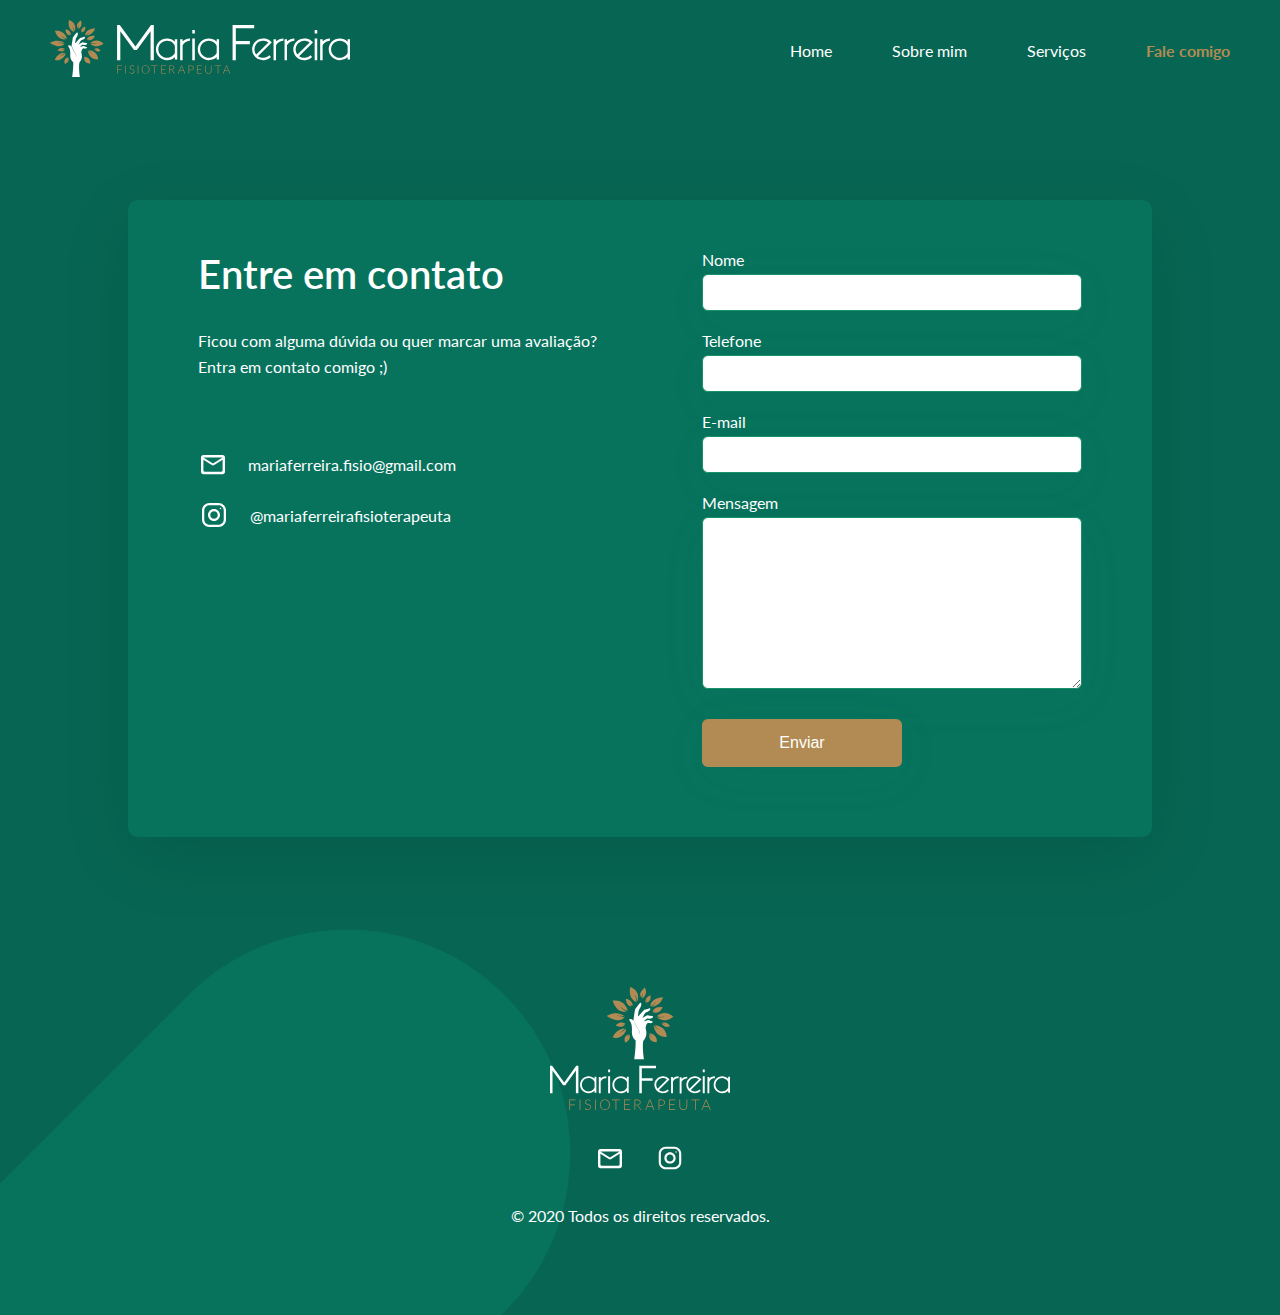
==== contato/index.html @ fa72e973 "First commit" ====
<!DOCTYPE html>
<html lang="pt-BR">
<head>
  <meta charset="UTF-8">
  <meta name="viewport" content="width=device-width, initial-scale=1.0">
  <title>Fale comigo | Maria Ferreira | Fisioterapeuta</title>
  <!-- Favicon -->
  <link rel="shortcut icon" href="../assets/favicon.png">

  <link href="https://fonts.googleapis.com/css2?family=Raleway:ital,wght@0,300;0,600;0,700;1,400&display=swap" rel="stylesheet">
  <link href="https://fonts.googleapis.com/css2?family=Lato:wght@300;400;700&display=swap" rel="stylesheet">

  <link rel="stylesheet" href="../css/global.css">
  <link rel="stylesheet" href="../css/header.css">
  <link rel="stylesheet" href="../css/mobile-header.css">
  <link rel="stylesheet" href="../css/contato.css">
  <link rel="stylesheet" href="../css/contato-responsive.css">
  <link rel="stylesheet" href="../css/footer-bg.css">
</head>
<body>
  <!-- Header -->
  <header class="header">
    <div class="desktop-header container">
      <a href="/"><img class="logo" src="../assets/logo.svg" alt="Maria Ferreira Fisioterapeuta"></a>

      <nav class="navigation">
        <ul class="normal-menu">
          <li class="menu"><a href="/">Home</a></li>
          <li class="menu"><a href="../sobre-mim/">Sobre mim</a></li>
          <li class="menu"><a href="../servicos/">Serviços</a></li>
          <li class="menu"><a class="active" href="./">Fale comigo</a></li>
        </ul>
      </nav>
    </div>

    <div class="mobile-header container">
      <div class="menu-closed">
        <a href="/"><img class="logo" src="../assets/logo.svg" alt="Maria Ferreira Fisioterapeuta"></a>

        <a href="#"><img class="btnMenu btnMenu-open" src="../assets/menu-open.svg" alt=""></a>
      </div>
      
      <div class="menu-opened">
        <div class="header-top">
          <a href="/"><img class="logo" src="../assets/logo-green.svg" alt="Maria Ferreira Fisioterapeuta"></a>

          <a href="#"><img class="btnMenu btnMenu-close" src="../assets/menu-close.svg" alt=""></a>
        </div>

        <div class="navigation">
          <nav>
            <ul class="menu-list">
              <li class="menu"><a href="../">Home</a></li>
              <li class="menu"><a href="../sobre-mim/">Sobre mim</a></li>
              <li class="menu"><a href="../servicos/">Serviços</a></li>
              <li class="menu"><a class="active" href="./">Fale comigo</a></li>
            </ul>
          </nav>
        </div>        
      </div>

    </div>
  </header>

<!-- First section -->
<section class="first-section">
  <div class="content container">
    <div class="text-block">
      <h2 class="title">Entre em contato</h2>
      <p class="text">Ficou com alguma dúvida ou quer marcar uma avaliação?<br>
        Entra em contato comigo ;)</p>

      <div class="social-links">
        <a class="link" href="mailto:mariaferreira.fisio@gmail.com" target="_blank"><img class="icon" src="../assets/mail.svg" alt="">mariaferreira.fisio@gmail.com</a>
        <a class="link" href="https://www.instagram.com/mariaferreirafisioterapeuta/" target="_blank"><img class="icon" src="../assets/instagram.svg" alt="">@mariaferreirafisioterapeuta</a>
      </div>
    </div>

    <div class="form-block">
      <form class="form" action="" netlify>
        <p class="label">Nome</p>
        <input type="text" name="name">

        <p class="label">Telefone</p>
        <input type="text" name="phone">

        <p class="label">E-mail</p>
        <input type="text" name="email">

        <p class="label">Mensagem</p>
        <textarea name="message" cols="30" rows="10"></textarea>

        <input class="button" type="submit" value="Enviar">
      </form>
    </div>
  </div>
</section>

  <!-- Footer -->
  <footer class="footer">
    <div class="content container">
      <a href="/"><img class="logo" src="../assets/logo-quadrada.svg" alt="Maria Ferreira Fisioterapeuta"></a>

      <div class="social-icons">
        <a href="mailto:mariaferreira.fisio@gmail.com" target="_blank"><img class="icon mail" src="../assets/mail.svg" alt="Link para o e-mail"></a>
        <a href="https://www.instagram.com/mariaferreirafisioterapeuta/" target="_blank"><img class="icon instagram" src="../assets/instagram.svg" alt="Link para o Instagram"></a>
      </div>

      <span class="copy">© 2020 Todos os direitos reservados.</span>
    </div>
  </footer>

  <script src="../js/mobileMenu.js"></script>
</body>
---- css/global.css ----
* {
  margin: 0;
  padding: 0;
  box-sizing: border-box;
  border: 0;
}

body {
  font-family: 'Lato', sans-serif;
  background-color: #ffffff;
  min-width: 290px;
}

ol, ul {
	list-style: none;
}

button {
  cursor: pointer;
}

.container {
  max-width: 1180px;
  width: 100%;
  margin-left: auto;
  margin-right: auto;
}

::-webkit-scrollbar {
  width: 12px;
}

::-webkit-scrollbar-thumb {
  -webkit-border-radius: 10px;
  border-radius: 10px;
  background: #b28b54;
}
---- css/header.css ----
.header a {
  text-decoration: none;
}

.header .desktop-header {
  display: flex;
  flex-direction: row;
  justify-content: space-between;
  align-items: center;
  height: 100px;
}

.desktop-header .logo {
  width: 300px;
}

.desktop-header .normal-menu {
  display: flex;
  flex-direction: row;
  align-items: center;
}

.desktop-header .normal-menu .menu {
  margin-left: 60px;
}

.desktop-header .normal-menu a {
  color: #fff;

  transition: 400ms ease;
}

.desktop-header .normal-menu a:hover {
  color: #B28B54;
}

.desktop-header .normal-menu .active {
  color: #B28B54;
  font-weight: bold;
}


/* Responsive */
@media (max-width: 1200px) {
  .container {
    max-width: 1080px;
  }
}

@media (max-width: 1100px) {
  .container {
    max-width: 980px;
  }
}

@media (max-width: 1020px) {
  .container {
    max-width: 900px;
  }
}

@media (max-width: 920px) {
  .container {
    max-width: 800px;
  }

  .desktop-header .normal-menu .menu {
    margin-left: 30px;
  }
}

@media (max-width: 820px) {
  .container {
    max-width: 700px;
  }

  .desktop-header .logo {
    width: 260px;
  }

  .desktop-header .normal-menu .menu {
    margin-left: 20px;
  }
}

@media (max-width: 700px) {
  .container {
    max-width: 100%;
    width: 90%;
  }

  .header .desktop-header {
    display: none;
  }
}
---- css/mobile-header.css ----
/* Menu fechado */
.header .mobile-header .menu-closed {
  display: flex;
  flex-direction: row;
  justify-content: space-between;
  align-items: center;
  height: 100px;
}

.header .mobile-header .menu-closed .logo {
  width: 220px;
}

.header .mobile-header .menu-closed .btnMenu-open {
  width: 30px;
}


/* Menu aberto */
.header .mobile-header .menu-opened {
  position: fixed;
  top: 0;
  right: 0;
  bottom: 0;
  left: 0;

  background: #b28b54;

  transform: translateX(100%);
  transition: transform 500ms ease-out;
}

.header .mobile-header .menu-opened .header-top {
  display: flex;
  flex-direction: row;
  justify-content: space-between;
  align-items: center;
  height: 100px;
  margin-left: 5%;
  margin-right: 5%;
}

.header .mobile-header .menu-opened .header-top .logo {
  width: 220px;
}

.header .mobile-header .menu-opened .header-top .btnMenu-close {
  width: 30px;
}

.header .mobile-header .menu-opened .navigation {
  margin-left: 5%;
  margin-right: 5%;
  margin-top: 50px;
}

.header .mobile-header .menu-opened .navigation .menu {
  margin-bottom: 40px;
}

.header .mobile-header .menu-opened .navigation .menu a {
  font-size: 20px;
  font-weight: 400;
  color: #fff;
}

.header .mobile-header .menu-opened .navigation .menu a.active {
  font-weight: bold;
  color: #076653;
}

.header .mobile-header .menu-opened .navigation .menu a:hover {
  color: #076653;
}


/* Interaction */
.header .mobile-header .menu-opened.hide {
  transform: translateX(0%);
}



/* Responsive */
@media (min-width: 701px) {
  .header .mobile-header {
    display: none;
  }
}
---- css/contato.css ----
body {
  background: #076653;
}

.first-section {
  padding: 100px 0 0;
}

.first-section .content {
  display: flex;
  flex-direction: row;
  justify-content: space-between;

  background: #08735D;
  width: 80%;
  padding: 50px 70px;
  border-radius: 10px;
  box-shadow: 0px 20px 70px rgba(0, 0, 0, 0.1);
}

.first-section .content .img {
  width: 360px;
  border-radius: 50%;
  margin-right: 90px;
}

.first-section .content .title {
  font-size: 40px;
  font-weight: 600;
  color: #fff;
  margin-bottom: 30px;
}

.first-section .content .text {
  font-size: 16px;
  font-weight: 400;
  line-height: 1.6em;
  color: #fff;
  margin-bottom: 70px;
}

.first-section .content .social-links {
  display: flex;
  flex-direction: column;
}

.first-section .content .social-links .link {
  display: flex;
  align-items: center;
  text-decoration: none;
  color: #fff;
  margin-bottom: 20px;

  transition: 400ms ease;
}

.first-section .content .social-links .link:hover {
  color: #b28b54;
}

.first-section .content .social-links .link .icon {
  margin-right: 20px;
}

.first-section .content .form-block .form {
  display: flex;
  flex-direction: column;
}

.first-section .content .form .label {
  font-size: 16px;
  color: #fff;
  margin-bottom: 5px;
}

.first-section .content .form input,
.first-section .content .form textarea {
  padding: 10px 10px;
  width: 380px;
  border-radius: 6px;
  border: 1px solid #189369;
  background: #fff;
  box-shadow: 0px 10px 50px rgba(24, 147, 105, 0.05);
  margin-bottom: 20px;
}

.first-section .content .form .button {
  font-size: 16px;
  padding: 15px 50px;
  border: none;
  border-radius: 6px;
  background: #b28b54;
  color: #fff;
  max-width: 200px;

  margin-top: 10px;
  cursor: pointer;

  transition: 400ms ease;
}

.first-section .content .form .button:hover {
  background: #189369;
  transform: scale(0.97);
}
---- css/contato-responsive.css ----
@media (max-width: 1100px) {
  .container {
    max-width: 980px;
  }
  
  .first-section .content {
    padding: 50px 50px;
  }

  .first-section .content .text-block {
    margin-right: 30px;
  }
}

@media (max-width: 1020px) {
  .container {
    max-width: 900px;
  }
  
  .first-section .content {
    padding: 50px 50px;
    width: 90%;
  }

  .first-section .content .text-block {
    margin-right: 20px;
  }
}

@media (max-width: 920px) {
  .container {
    max-width: 800px;
  }
  
  .first-section .content {
    padding: 40px 30px;
    width: 100%;
  }

  .first-section .content .text-block {
    margin-right: 20px;
  }

  .first-section .content .form input,
  .first-section .content .form textarea {
    width: 330px;
  }
}

@media (max-width: 820px) {
  .container {
    max-width: 700px;
  }

  .first-section .content .title {
    font-size: 30px;
  }

  .first-section .content .form input,
  .first-section .content .form textarea {
    width: 300px;
  }
}

@media (max-width: 700px) {
  .first-section {
    padding: 40px 0 0;
  }

  .container {
    max-width: 100%;
    width: 90%;
  }

  .first-section .content {
    display: flex;
    flex-direction: column;
    justify-content: space-between;
    width: 90%;
    padding: 30px 5%;
  }

  .first-section .content .text {
    margin-bottom: 30px;
  }

  .first-section .content .social-links {
    margin-bottom: 30px;
  }

  .first-section .content .form .label {
    font-size: 14px;
  }

  .first-section .content .form input,
  .first-section .content .form textarea {
    width: 100%;
    margin-bottom: 10px;
  }
}
---- css/footer-bg.css ----
.footer {
  padding: 150px 0 90px;
  background-image: url("../assets/background-footer.png");
  background-repeat: no-repeat;
  background-position: top left;
  background-size: contain;
}

.footer .content {
  display: flex;
  flex-direction: column;
  align-items: center;
}

.footer .content .logo {
  width: 180px;
  margin-bottom: 30px;
}

.footer .content .social-icons {
  display: grid;
  grid-template-columns: 1fr 1fr;
  gap: 30px;
  margin-bottom: 30px;
}

.footer .content .social-icons {
  display: grid;
  grid-template-columns: 1fr 1fr;
  gap: 30px;
  margin-bottom: 30px;
}

.footer .content .social-icons .icon {
  width: 30px;

  transition: 400ms ease;
}

.footer .content .social-icons .icon:hover {
  transform: scale(0.9);
}

.footer .content .copy {
  font-size: 16px;
  color: #fff;
}

@media (max-width: 700px) {
  .footer {
    padding: 80px 0 50px;
    background-position: bottom left;
  }

  .footer .content .logo {
    width: 120px;
    margin-bottom: 30px;
  }
}
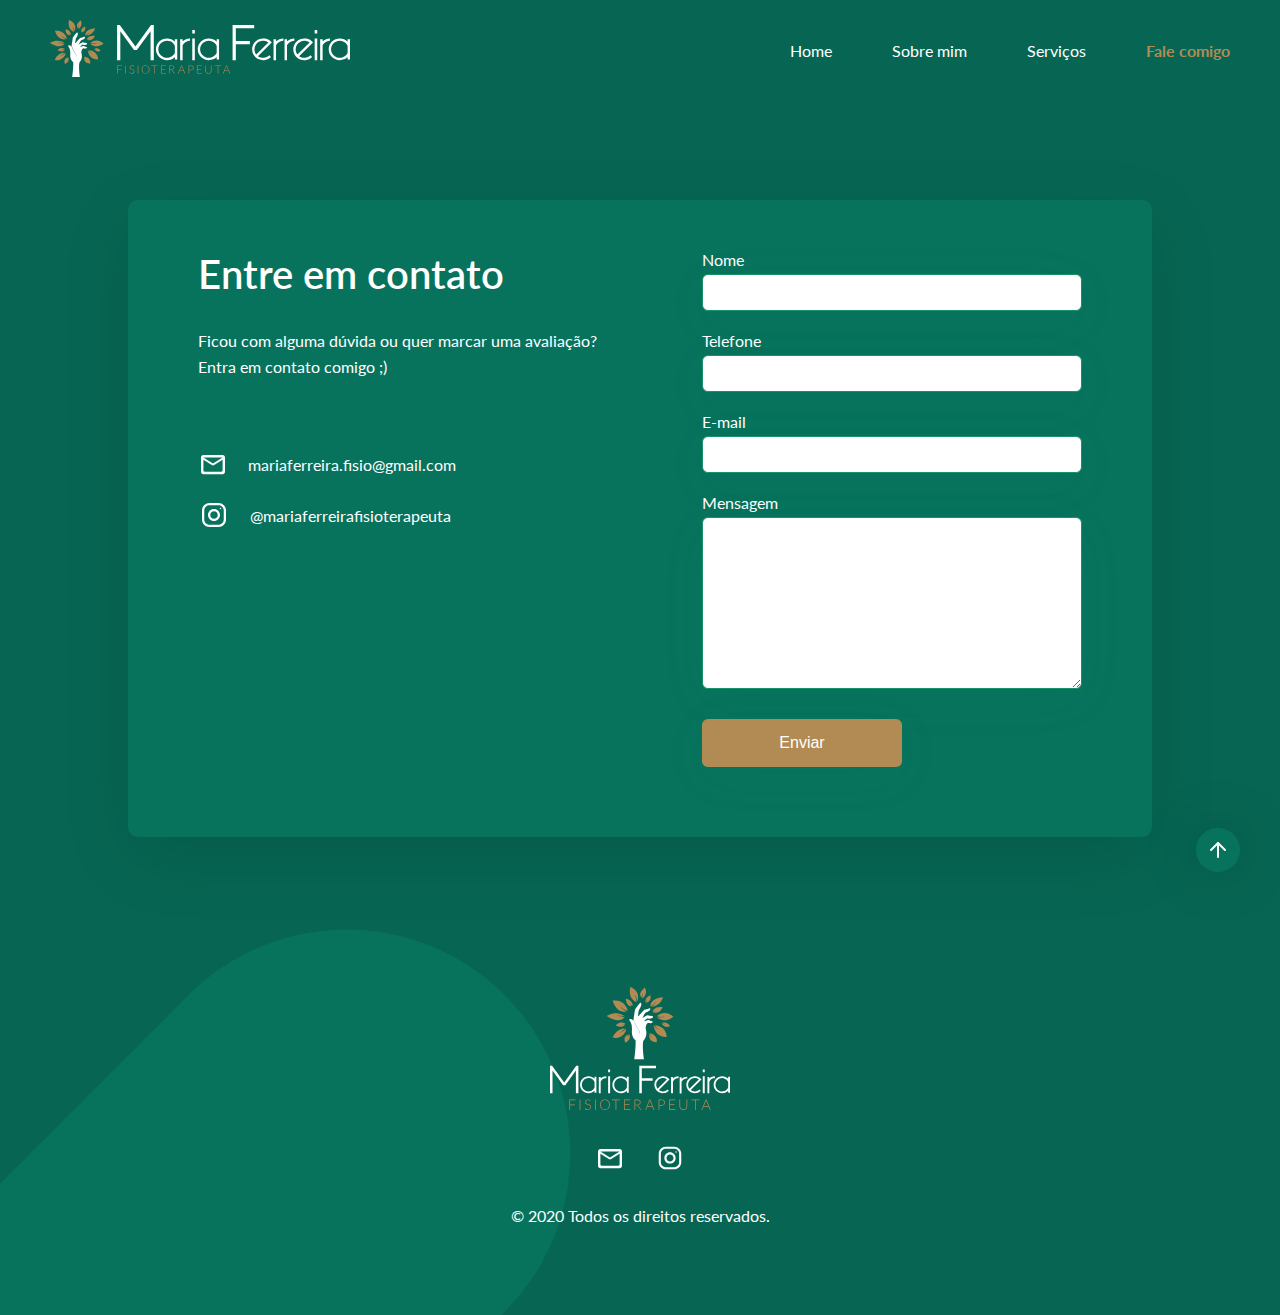
==== commit 66e4158c: "Add top button" ====
--- a/contato/index.html
+++ b/contato/index.html
@@ -1,6 +1,16 @@
 <!DOCTYPE html>
 <html lang="pt-BR">
 <head>
+  <!-- Global site tag (gtag.js) - Google Analytics -->
+  <script async src="https://www.googletagmanager.com/gtag/js?id=UA-115473124-1"></script>
+  <script>
+    window.dataLayer = window.dataLayer || [];
+    function gtag(){dataLayer.push(arguments);}
+    gtag('js', new Date());
+
+    gtag('config', 'UA-115473124-1');
+  </script>
+
   <meta charset="UTF-8">
   <meta name="viewport" content="width=device-width, initial-scale=1.0">
   <title>Fale comigo | Maria Ferreira | Fisioterapeuta</title>
@@ -13,6 +23,7 @@
   <link rel="stylesheet" href="../css/global.css">
   <link rel="stylesheet" href="../css/header.css">
   <link rel="stylesheet" href="../css/mobile-header.css">
+  <link rel="stylesheet" href="../css/float-button.css">
   <link rel="stylesheet" href="../css/contato.css">
   <link rel="stylesheet" href="../css/contato-responsive.css">
   <link rel="stylesheet" href="../css/footer-bg.css">
@@ -61,6 +72,11 @@
 
     </div>
   </header>
+
+  <!-- Float Button -->
+  <div class="top">
+    <a href="./"><img class="button img" src="../assets/arrow-up-white.svg" alt=""></a>
+  </div> 
 
 <!-- First section -->
 <section class="first-section">
--- a/css/global.css
+++ b/css/global.css
@@ -17,6 +17,7 @@
 
 button {
   cursor: pointer;
+  outline: none;
 }
 
 .container {
--- a/css/float-button.css
+++ b/css/float-button.css
@@ -0,0 +1,23 @@
+/* Float button */
+.top {
+  position: fixed;
+  top: 92%;
+  right: 40px;
+}
+
+.top .button {
+  background: #08735D;
+  border-radius: 50%;
+  padding: 10px;
+  box-shadow: 0 0 60px rgba(0, 0, 0, 0.2);
+}
+
+.top .button:hover {
+  transform: scale(1.1, 1.1);
+  transition: all 400ms ease;
+  background: #B28B54;
+}
+
+.top .img {
+  color: aqua;
+}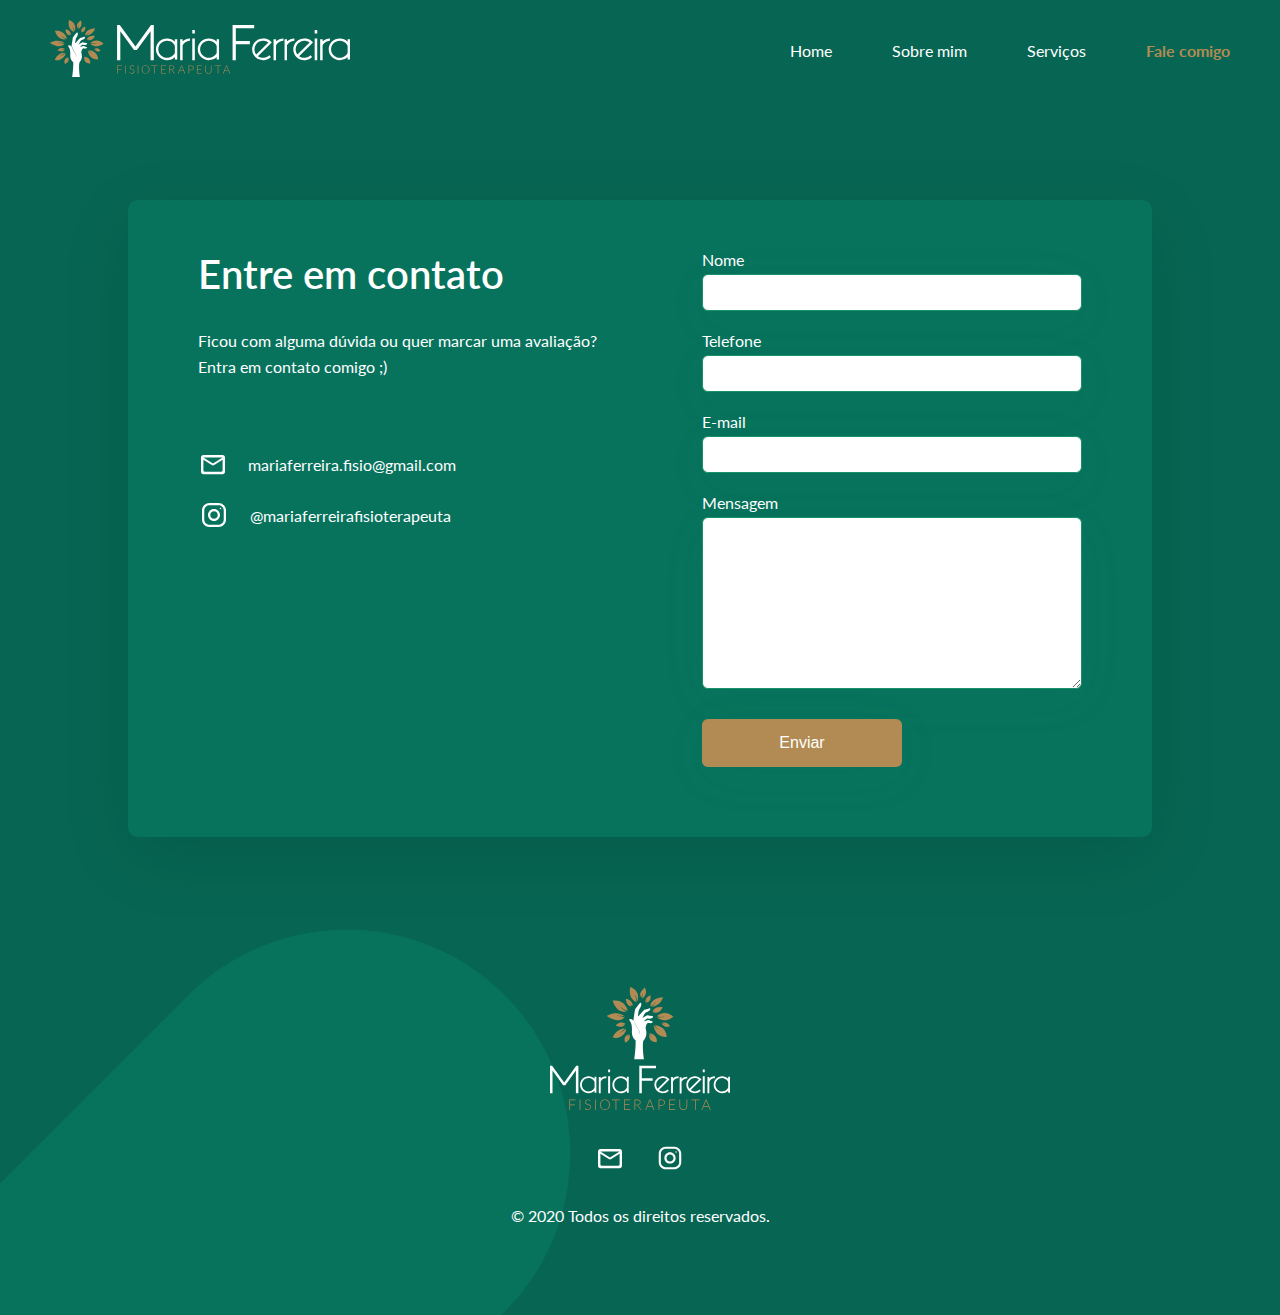
==== commit 8ee298da: "Adjust top button" ====
--- a/contato/index.html
+++ b/contato/index.html
@@ -75,7 +75,7 @@
 
   <!-- Float Button -->
   <div class="top">
-    <a href="./"><img class="button img" src="../assets/arrow-up-white.svg" alt=""></a>
+    <button class="btnTop" onclick="backToTop()"><img class="button img" src="../assets/arrow-up-white.svg" alt=""></button>
   </div> 
 
 <!-- First section -->
@@ -127,4 +127,5 @@
   </footer>
 
   <script src="../js/mobileMenu.js"></script>
+  <script src="../js/btnTop.js"></script>
 </body>--- a/css/global.css
+++ b/css/global.css
@@ -3,6 +3,7 @@
   padding: 0;
   box-sizing: border-box;
   border: 0;
+  scroll-behavior: smooth;
 }
 
 body {
--- a/css/float-button.css
+++ b/css/float-button.css
@@ -5,11 +5,17 @@
   right: 40px;
 }
 
+.top button {
+  background: none;
+  display: none;
+}
+
 .top .button {
   background: #08735D;
   border-radius: 50%;
   padding: 10px;
   box-shadow: 0 0 60px rgba(0, 0, 0, 0.2);
+  cursor: pointer;
 }
 
 .top .button:hover {
@@ -20,4 +26,12 @@
 
 .top .img {
   color: aqua;
+}
+
+@media (max-width: 700px) {
+  .top {
+    position: fixed;
+    top: 90%;
+    right: 5%;
+  }
 }